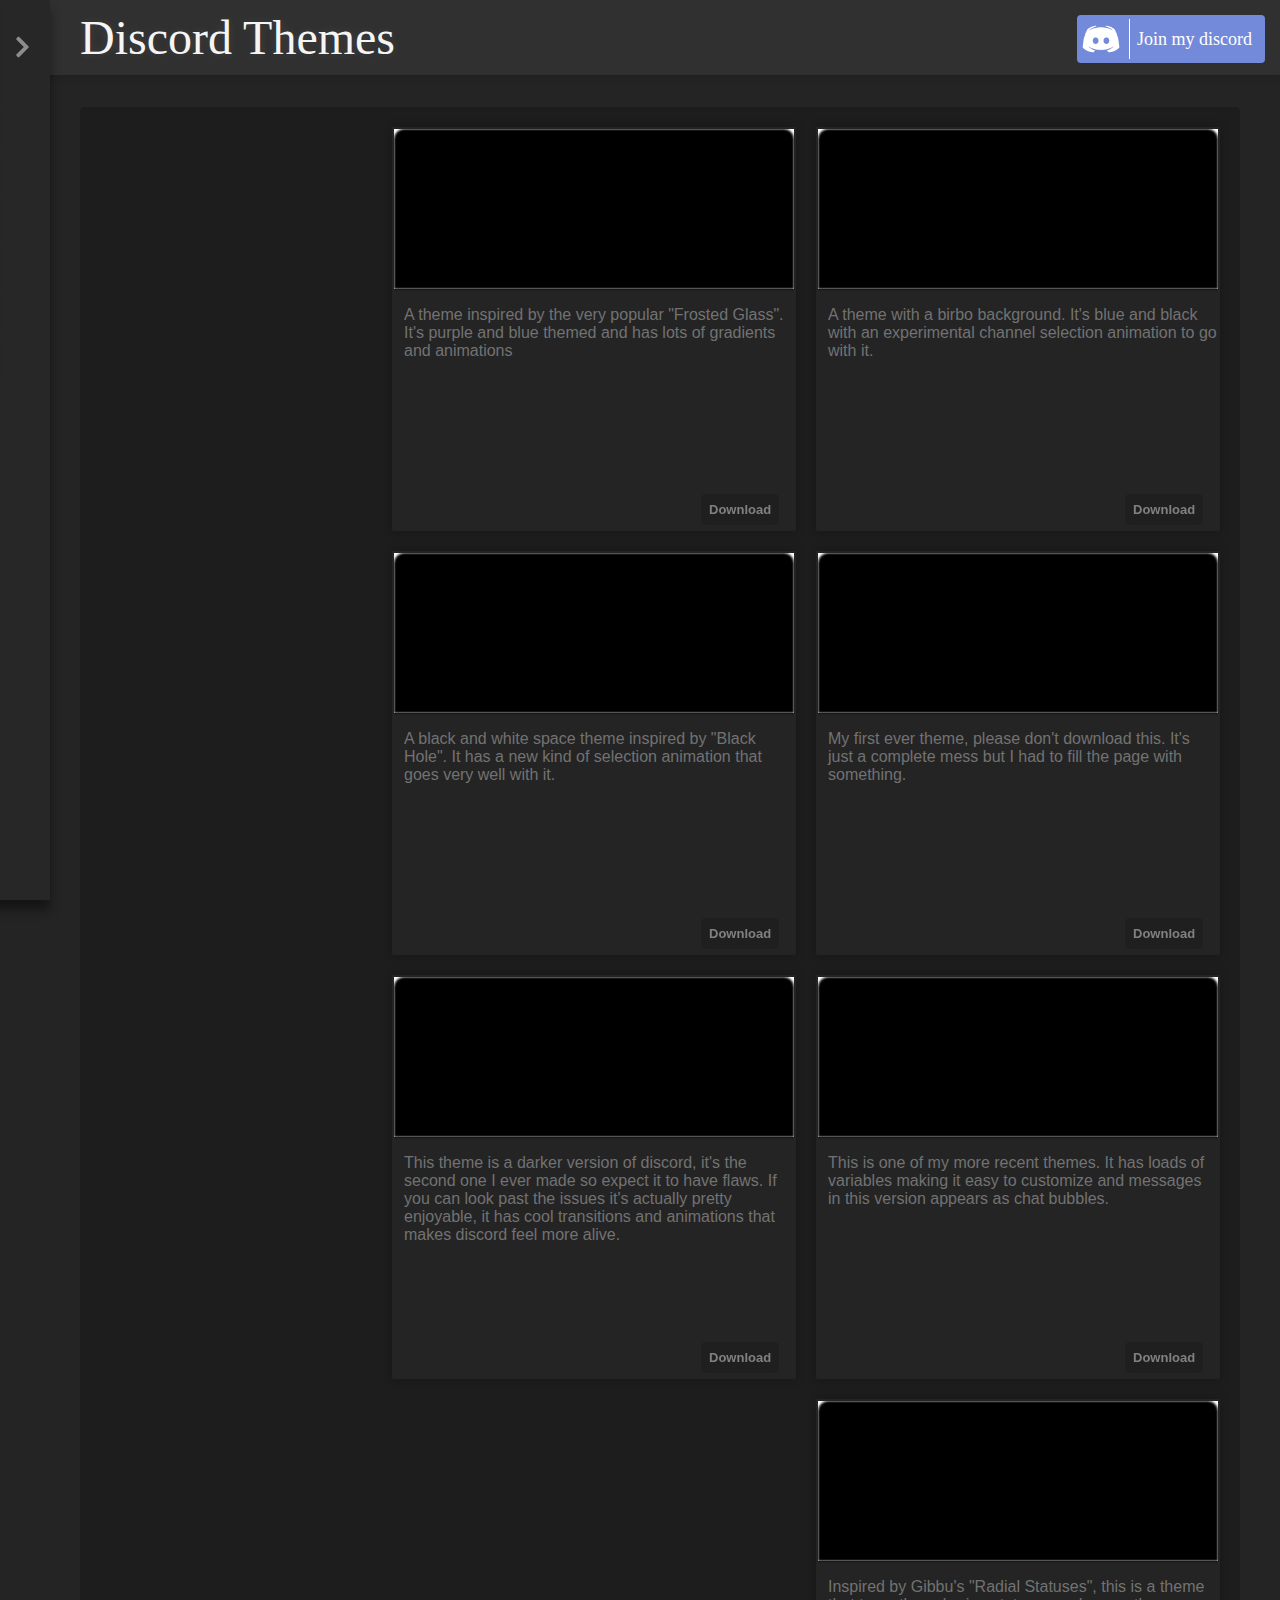
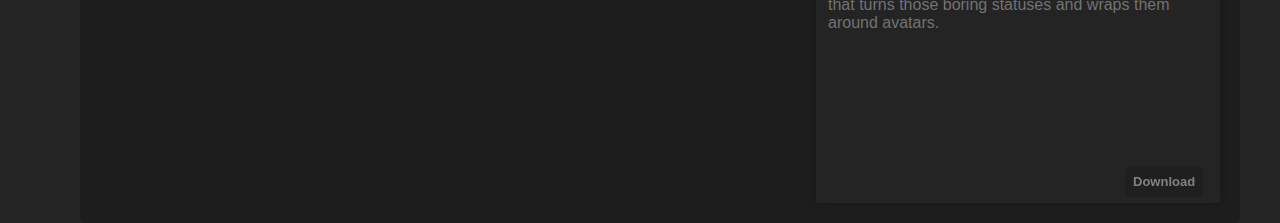
==== index.html @ b6d6aa36 "aa" ====
<!DOCTYPE html>
<html lang="en">
    <head>
        <script type="text/javascript"> (function() { var css = document.createElement('link'); css.href = 'https://use.fontawesome.com/releases/v5.1.0/css/all.css'; css.rel = 'stylesheet'; css.type = 'text/css'; document.getElementsByTagName('head')[0].appendChild(css); })(); </script>
        <link rel="stylesheet" href="//use.fontawesome.com/releases/v5.0.7/css/all.css">
        <link href="https://fonts.googleapis.com/css2?family=Bebas+Neue&display=swap" rel="stylesheet">
        <link rel="stylesheet" type="text/css" href="style.css">
        <meta charset="UTF-8">
        <meta name="viewport" content="width=device-width, initial-scale=1">
        <meta http-equiv="X-UA-compatible" content="ie=edge">
        <title>AliThemes</title>
        <header>
          Discord Themes
        </header>
        <a class="discord-invite" href="https://discord.gg/7rQtENq" target="_blank">
          <img src="discordicon.png" alt="discord icon">
        </a>
        <div class="joinuwu">Join my discord</div>
    </head>
    <body>
        <div id="mySidenav" class="sidenav">
            <i class="fas fa-chevron-right" id="rotateMe"> 
                <button onclick="navControl()" id="openAndclose"></button>    
            </i>
            <a href="#AboutSection">these dont do anything at the moment, dont have a use for them... keeping them in anyways :cool:</a>
            <a href="#see, it changes">a</a>
            <a href="#">no stop it please</a>
            <a href="#">aaa</a>
            <a href="#">POG</a>
            <a href="#">stop</a>
            <a href="#">pp</a>
            <i class="far fa-question-circle">
                <button class="navButton" onclick="myFaq()" id="FaqButton"></button>  
            </i>
            <a class="faq-button" id="flyMeIn">uhhh this is a faq thing i think, not sure tho</a>
          </div>
          <div class="main-page">
            <div class="theme-boxes box1">
              <a href="AliciaTheme3.theme.css" download>Download</a>
              <div class="header">
                <div class="header-image"></div>
              </div>
              <div class="footer">
             <p>   A theme inspired by the very popular "Frosted Glass". It's purple and blue themed and has lots of gradients and animations</p>
              </div>
            </div>
            <div class="theme-boxes box2">
              <a href="AliciaTheme5.theme.css" download>Download</a>
              <div class="header">
                <div class="header-image"></div>
              </div>
              <div class="footer">
              <p>  A theme with a birbo background. It's blue and black with an experimental channel selection animation to go with it.</p>
              </div>
            </div>
            <div class="theme-boxes box3">
              <a href="AliciaTheme4.theme.css" download>Download</a>
              <div class="header">
                <div class="header-image"></div>
              </div>
              <div class="footer">
              <p>  A black and white space theme inspired by "Black Hole". It has a new kind of selection animation that goes very well with it.</p>
              </div>
            </div>
            <div class="theme-boxes box4">
              <a href="Alicia.theme.css" download>Download</a>
              <div class="header">
                <div class="header-image"></div>
              </div>
              <div class="footer">
               <p> My first ever theme, please don't download this. It's just a complete mess but I had to fill the page with something. </p>
              </div>
            </div>
            <div class="theme-boxes box5">
              <a href="AliciaTheme2.theme.css" download>Download</a>
              <div class="header">
                <div class="header-image"></div>
              </div>
              <div class="footer">
               <p> This theme is a darker version of discord, it's the second one I ever made so expect it to have flaws. If you can look past the issues it's actually pretty enjoyable, it has cool transitions and animations that makes discord feel more alive. </p>
              </div>
            </div>
            <div class="theme-boxes box6">
              <a href="AliciaTheme6.theme.css" download>Download</a>
              <div class="header">
                <div class="header-image"></div>
              </div>
              <div class="footer">
                <p> This is one of my more recent themes. It has loads of variables making it easy to customize and messages in this version appears as chat bubbles.</p>
              </div>
            </div>
            <div class="theme-boxes box7">
              <a href="WrappingStatuses.theme.css" download>Download</a>
              <div class="header">
                <div class="header-image"></div>
              </div>
              <div class="footer">
                <p>Inspired by Gibbu's "Radial Statuses", this is a theme that turns those boring statuses and wraps them around avatars.</p>
              </div>
            </div>
          </div>
        <script src="index.js"></script>
    </body>
</html>
---- style.css ----
:root {
    --theme-box-colors: rgb(36, 36, 36);
}

body::-webkit-scrollbar {
    width: 10px;
    background: rgb(39, 39, 39)
}

body::-webkit-scrollbar-thumb {
    background: rgb(56, 56, 56)
}
html {
    height: 100%;
}

body {
    margin: 0px 0px 0px 0px;
    background: rgb(36, 36, 36)
  }

.discord-invite {
    border-radius: 4px;
    padding: 4px;
    position: absolute;
    right: 15px;
    top: 15px;
    width: 180px;
    height: 40px;
    background: #738ADB;
}

.joinuwu {
    position: absolute;
    right: 28px;
    top: 29px;
    font-size: 18px;
    font-weight: lighter;
    color: white;
    text-decoration: none;
    font-family: Impact;
    pointer-events: none;
}

.discord-invite img { 
    padding-right: 8px;
    width: 40px;
    border-right: 1px solid white;
}

header {
    background: linear-gradient(0deg, rgb(48, 48, 48), rgb(48, 48, 48));
    padding: 10px;
    font-weight: lighter;
    font-family: Impact;
    padding-left: 5rem;
    font-size: 3rem;
    color: rgb(245, 245, 245);
    text-shadow: 0px 0px 10px rgba(255, 255, 255, 0.096);
    box-shadow: 0px 0px 10px rgba(0, 0, 0, 0.212);
}

.sidenav {
    z-index: 100;
    position: absolute;
    display: flex;
    flex-wrap: nowrap;
    flex-direction: column;
    width: 300px;
    height: 100%;
    position: fixed;
    bottom: 0; left: 0px;
    overflow-x: hidden;
    background: rgb(39, 39, 39);
    box-shadow: 0px 10px 10px rgba(0, 0, 0, 0.425);
    transition: left .5s ease;
    left: -250px;
}

.sidenav a:not(.faq-button) {
    display: flex;
    overflow: hidden;
    font-family: sans-serif;
    float: left;
    color: rgb(83, 83, 83);
    background: rgba(29, 29, 29, 0.993);
    box-shadow: 0px 0px 10px rgba(0, 0, 0, 0.158);
    padding:10px 10px 10px 20px;
    text-decoration: none;
    font-size: 17px;
    margin: 3px 3.5rem 3px 0px;
    border-radius: 0px 5px 5px 0px;
    transition: all .1s ease;
    font-weight: bolder;
}

.sidenav a:hover {
    background: rgba(44, 44, 44, 0.993);
    color: #ffffff;
}

.fa-chevron-right {
    color: rgba(204, 204, 204, 0.616);
    font-size: 1.5rem;
    position: absolute;
    right: 20px;
    top: 35px;
    cursor: pointer;
    transition: .7s ease;
    transition-property: transform;
}

.fa-chevron-right:hover {
    color: rgb(255, 255, 255);
}

.fa-chevron-right button, .navButton {
    position: absolute;
    width: 100%;
    height: 100%;
    background: transparent;
    color: transparent;
    border: none!important;
    right: 0px;
    cursor: pointer;
}


button:focus {
    outline: none;
}

.fa-question-circle {
position: absolute;
color: rgba(158, 158, 158, 0.616);
transition: all .1s ease;
font-size: 1.7rem;
cursor: pointer;
bottom: 10px;
left: 10px
}
.fa-question-circle:hover {
    color: white;
}

.faq-button {
    left: -280px;
    width: 250px;
    position: absolute;
    bottom: 40px;
    overflow: hidden;
    font-family: sans-serif;
    background: rgb(44, 44, 44);
    color: #ffffff;
    box-shadow: 0px 0px 10px rgba(0, 0, 0, 0.158);
    padding:10px 10px 10px 20px;
    text-decoration: none;
    font-size: 17px;
    margin-right: 3.5rem;
    border-radius: 0px 10px 10px 0px;
    transition: left .7s ease;
    font-weight: bolder;
}

.main-page {
    transition: flex .2s ease;
    flex-basis: auto; /* default auto */
    justify-content: end;
    width: fit-content;
    padding: 10px;
    display: flex;
    flex-wrap: wrap;
    flex-direction: row;
    background: rgb(29, 29, 29);
    margin: 2rem 2.5rem 0px 5rem;
    border-radius: 5px;
}

.theme-boxes {
    overflow: hidden;
    background: white;
    width: 25rem;
    height: 25rem;
    margin: 10px;
    border-radius: 0px 0px 2px 2px;
    box-shadow: 0px 0px 10px rgba(0, 0, 0, 0.24);
    border: 2px solid var(--theme-box-colors);
    font-weight: ;
    color: rgb(114, 114, 114);
    font-family: sans-serif;
}

.theme-boxes .header {
    background: rgb(0, 0, 0);
    width: 100%;
    height: 40%;
    border-radius: 10px 10px 0px 0px;
    filter: blur(1px);
}
.theme-boxes .footer {
    height: 60%;
    width: 100%;
    padding: 1px 10px 10px 10px;
    background: var(--theme-box-colors);
}


.box7 .header-image {
    background: url("https://imgur.com/zJPBnrt.png");
    background-size: contain!important;
}

.box6 .header-image {
    background: url("https://imgur.com/vJzjOjk.png")
}

.box5 .header-image {
    background: url("https://imgur.com/uXhTIY6.png");
}

.box4 .header-image {
    background: url("https://i.imgur.com/XbCyE5a.png")
}

.box3 .header-image {
    background: url("http://getwallpapers.com/wallpaper/full/d/4/8/510902.jpg")
}

.box2 .header-image {
    background: url("https://images.pexels.com/photos/2961876/pexels-photo-2961876.jpeg?auto=compress&cs=tinysrgb&dpr=2&h=750&w=1260");
    background-position: center;
}

.box1 .header-image {
    background: url("https://wallpaperboat.com/wp-content/uploads/2019/06/minimalist-desktop-14.jpg");
}

.theme-boxes .header-image {
    border-radius: 10px 10px 0px 0px;
    width: 100%;
    height: 100%;
    background-size: cover;
    transform: scale(1.1);
}

.theme-boxes a {
    filter: blur(0px)!important;
    position: absolute;
    margin-left: 307px;
    margin-top: 365px;
    text-decoration: none;
    color: gray;
    font-size: 13px;
    font-family: Verdana, Geneva, Tahoma, sans-serif;
    font-weight: bolder;
    background: rgb(31, 31, 31);
    padding: 8px;
    border-radius: 5px;
    transition: all .1s ease;
}
.theme-boxes a:hover {
    color: white;
    background: rgb(29, 29, 29);
    box-shadow: 0px 0px 10px rgba(0, 0, 0, 0.144);
}   

p {
    white-space:normal;
    margin-right: 10px;
}
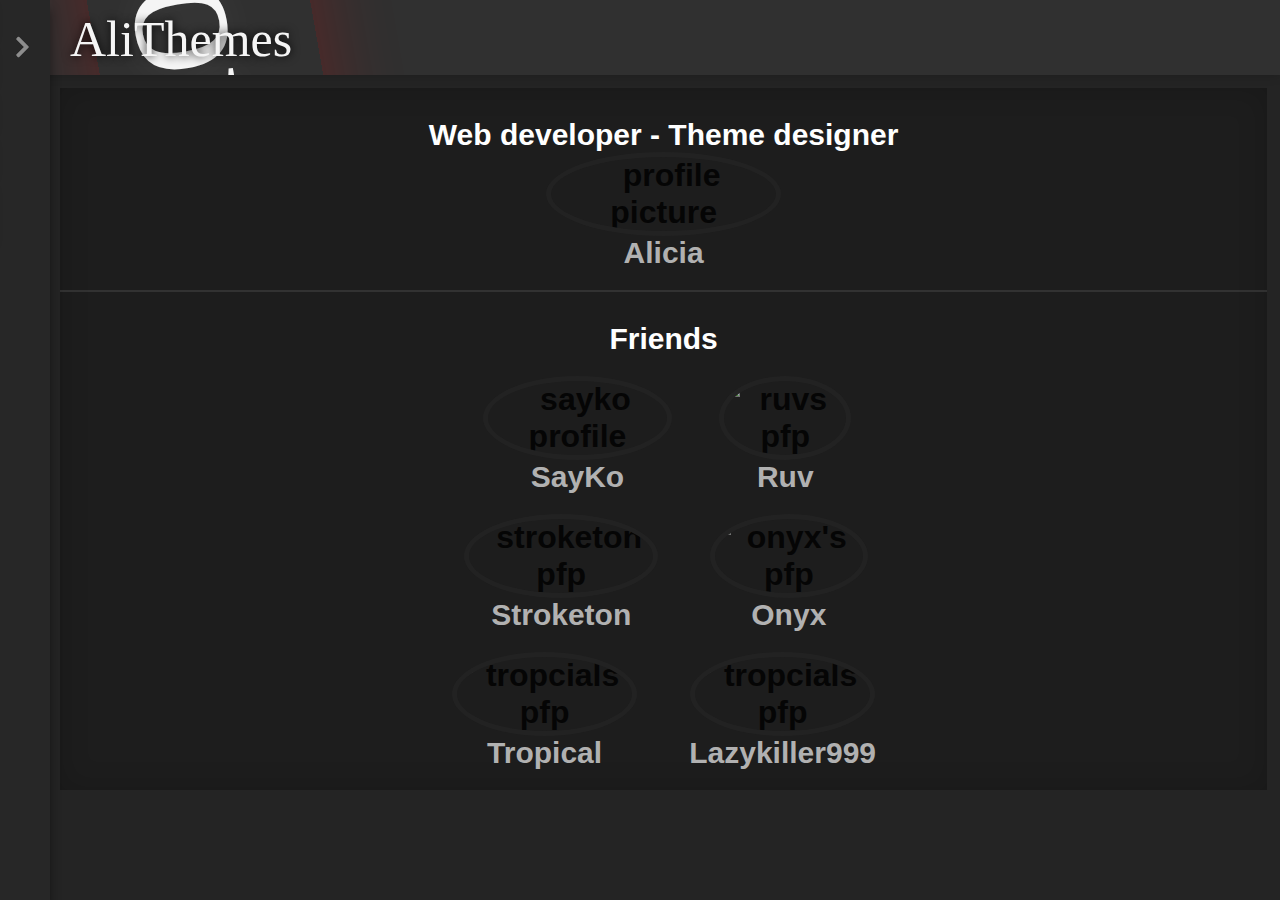
==== commit bc61d70d: "d" ====
--- a/index.html
+++ b/index.html
@@ -4,101 +4,84 @@
         <script type="text/javascript"> (function() { var css = document.createElement('link'); css.href = 'https://use.fontawesome.com/releases/v5.1.0/css/all.css'; css.rel = 'stylesheet'; css.type = 'text/css'; document.getElementsByTagName('head')[0].appendChild(css); })(); </script>
         <link rel="stylesheet" href="//use.fontawesome.com/releases/v5.0.7/css/all.css">
         <link href="https://fonts.googleapis.com/css2?family=Bebas+Neue&display=swap" rel="stylesheet">
-        <link rel="stylesheet" type="text/css" href="style.css">
+        <link rel="stylesheet" type="text/css" href="/style.css">
         <meta charset="UTF-8">
         <meta name="viewport" content="width=device-width, initial-scale=1">
         <meta http-equiv="X-UA-compatible" content="ie=edge">
+        <script src="https://kit.fontawesome.com/yourcode.js"></script>
         <title>AliThemes</title>
         <header>
-          Discord Themes
+          <img src="images/rainbow-flag.png" alt="rainbow flag" class="lgbtqflag">
+          <div>
+            AliThemes
+          </div>
         </header>
-        <a class="discord-invite" href="https://discord.gg/7rQtENq" target="_blank">
-          <img src="discordicon.png" alt="discord icon">
-        </a>
-        <div class="joinuwu">Join my discord</div>
     </head>
     <body>
         <div id="mySidenav" class="sidenav">
             <i class="fas fa-chevron-right" id="rotateMe"> 
                 <button onclick="navControl()" id="openAndclose"></button>    
             </i>
-            <a href="#AboutSection">these dont do anything at the moment, dont have a use for them... keeping them in anyways :cool:</a>
-            <a href="#see, it changes">a</a>
-            <a href="#">no stop it please</a>
-            <a href="#">aaa</a>
-            <a href="#">POG</a>
-            <a href="#">stop</a>
-            <a href="#">pp</a>
+            <a href="/index.html"><i class="fas fa-home" style="margin-right: 10px;"></i>Main page</a>
+            <a href="subpages/discord.html"><i class="fas fa-paint-brush" style="margin-right: 10px;"></i>Discord themes</a>
+            <a href="https://discord.gg/qdPhWs2" target="_blank"><i class='fab fa-discord' style="margin-right: 10px;"></i>Join my Discord!</a>
+            <a href="https://www.youtube.com/channel/UCUIJP0MaiaFjW5RuVQtSgsg?view_as=subscriber" target="_blank"><i class="fab fa-youtube" style="margin-right: 10px;"></i>My youtube channel</a>
+            <a>...more useful buttons coming soon...</a>
             <i class="far fa-question-circle">
                 <button class="navButton" onclick="myFaq()" id="FaqButton"></button>  
             </i>
-            <a class="faq-button" id="flyMeIn">uhhh this is a faq thing i think, not sure tho</a>
+            <a class="faq-button" id="flyMeIn">this is a faq button, not really necessary but it looked cool on the page :></a>
           </div>
-          <div class="main-page">
-            <div class="theme-boxes box1">
-              <a href="AliciaTheme3.theme.css" download>Download</a>
-              <div class="header">
-                <div class="header-image"></div>
-              </div>
-              <div class="footer">
-             <p>   A theme inspired by the very popular "Frosted Glass". It's purple and blue themed and has lots of gradients and animations</p>
+          <div class="home-page">
+            <div class="totte-box">
+                <div class="alicias-container">
+                  <div class="image-text highlightaaaa">Web developer - Theme designer</div>
+                  <img src="images/totte.png" alt="profile picture" class="totteImage" onclick="myFunction(2)">
+                  <div class="image-text">
+                    <a href="https://discordapp.com/users/268015935892226048" target="_blank" class="image-text">Alicia</a>
+                    <div class="line-break"></div>
+                    <div class="explain2">Friends</div>
+                  </div>
+                </div>
+            </div>
+            <div class="friends-container">
+              <div class="image-containers">
+              <img src="images/sayko.png" alt="sayko profile" class="totteImage" onclick="resetVariable()">
+              <div class="image-text">
+                <a href="https://discordapp.com/users/574658580561788954" target="_blank" class="image-text">SayKo</a>
               </div>
             </div>
-            <div class="theme-boxes box2">
-              <a href="AliciaTheme5.theme.css" download>Download</a>
-              <div class="header">
-                <div class="header-image"></div>
-              </div>
-              <div class="footer">
-              <p>  A theme with a birbo background. It's blue and black with an experimental channel selection animation to go with it.</p>
+            <div class="image-containers">
+              <img src="images/ruv.png" alt="ruvs pfp" class="totteImage">
+              <div class="image-text">
+                <a href="https://discordapp.com/users/253698870503145472" target="_blank" class="image-text">Ruv</a>
               </div>
             </div>
-            <div class="theme-boxes box3">
-              <a href="AliciaTheme4.theme.css" download>Download</a>
-              <div class="header">
-                <div class="header-image"></div>
-              </div>
-              <div class="footer">
-              <p>  A black and white space theme inspired by "Black Hole". It has a new kind of selection animation that goes very well with it.</p>
+            <div class="image-containers">
+              <img src="images/stroketon.png" alt="stroketon pfp" class="totteImage">
+              <div class="image-text">
+                <a href="https://discordapp.com/users/666367959119298617" target="_blank" class="image-text">Stroketon</a>
               </div>
             </div>
-            <div class="theme-boxes box4">
-              <a href="Alicia.theme.css" download>Download</a>
-              <div class="header">
-                <div class="header-image"></div>
-              </div>
-              <div class="footer">
-               <p> My first ever theme, please don't download this. It's just a complete mess but I had to fill the page with something. </p>
+            <div class="image-containers">
+              <img src="images/onyx.gif" alt="onyx's pfp" class="totteImage" onclick="myFunction(1)">
+              <div class="image-text">
+                <a href="https://discordapp.com/users/173723461619810304" target="_blank" class="image-text" id="changemyhref">Onyx</a>
               </div>
             </div>
-            <div class="theme-boxes box5">
-              <a href="AliciaTheme2.theme.css" download>Download</a>
-              <div class="header">
-                <div class="header-image"></div>
-              </div>
-              <div class="footer">
-               <p> This theme is a darker version of discord, it's the second one I ever made so expect it to have flaws. If you can look past the issues it's actually pretty enjoyable, it has cool transitions and animations that makes discord feel more alive. </p>
+            <div class="image-containers">
+              <img src="images/tropical.png" alt="tropcials pfp" class="totteImage">
+              <div class="image-text">
+                <a href="https://discordapp.com/users/497875805871931394" target="_blank" class="image-text">Tropical</a>
               </div>
             </div>
-            <div class="theme-boxes box6">
-              <a href="AliciaTheme6.theme.css" download>Download</a>
-              <div class="header">
-                <div class="header-image"></div>
-              </div>
-              <div class="footer">
-                <p> This is one of my more recent themes. It has loads of variables making it easy to customize and messages in this version appears as chat bubbles.</p>
-              </div>
-            </div>
-            <div class="theme-boxes box7">
-              <a href="WrappingStatuses.theme.css" download>Download</a>
-              <div class="header">
-                <div class="header-image"></div>
-              </div>
-              <div class="footer">
-                <p>Inspired by Gibbu's "Radial Statuses", this is a theme that turns those boring statuses and wraps them around avatars.</p>
+            <div class="image-containers">
+              <img src="images/lazykiller.gif" alt="tropcials pfp" class="totteImage">
+              <div class="image-text">
+                <a href="https://discordapp.com/users/389116729185271811" target="_blank" class="image-text">Lazykiller999</a>
               </div>
             </div>
           </div>
-        <script src="index.js"></script>
+        <script src="/index.js"></script>
     </body>
 </html>--- a/style.css
+++ b/style.css
@@ -1,5 +1,10 @@
 :root {
     --theme-box-colors: rgb(36, 36, 36);
+}
+
+@font-face {
+    src: url(impact.ttf);
+    font-family: myFont;
 }
 
 body::-webkit-scrollbar {
@@ -15,49 +20,41 @@
 }
 
 body {
-    margin: 0px 0px 0px 0px;
+    margin: 0px 0px 0px 0px!important;
     background: rgb(36, 36, 36)
   }
 
-.discord-invite {
-    border-radius: 4px;
-    padding: 4px;
-    position: absolute;
-    right: 15px;
-    top: 15px;
-    width: 180px;
-    height: 40px;
-    background: #738ADB;
-}
-
-.joinuwu {
-    position: absolute;
-    right: 28px;
-    top: 29px;
-    font-size: 18px;
-    font-weight: lighter;
-    color: white;
-    text-decoration: none;
-    font-family: Impact;
-    pointer-events: none;
-}
-
-.discord-invite img { 
-    padding-right: 8px;
-    width: 40px;
-    border-right: 1px solid white;
+.secondflag {
+    position: ;
+}
+
+.lgbtqflag {
+    width: 2.5rem;
+    transform: rotate(80deg) scale(4);
+    margin-left: -5px;
+    box-shadow: 0px 0px 20px rgba(255, 0, 0, 0.226);
+}
+
+header div  {
+    position: absolute;
+    top: 10px;
+    left: 70px;
+    text-shadow: 0px 0px 10px black;
+    font-size: min(10vw, 50px);
 }
 
 header {
+    overflow: hidden;
     background: linear-gradient(0deg, rgb(48, 48, 48), rgb(48, 48, 48));
     padding: 10px;
     font-weight: lighter;
-    font-family: Impact;
+    font-family: myFont;
     padding-left: 5rem;
     font-size: 3rem;
     color: rgb(245, 245, 245);
     text-shadow: 0px 0px 10px rgba(255, 255, 255, 0.096);
     box-shadow: 0px 0px 10px rgba(0, 0, 0, 0.212);
+    margin: none;
 }
 
 .sidenav {
@@ -99,6 +96,15 @@
     color: #ffffff;
 }
 
+.sidenav a:nth-of-type(3):hover  {
+    background: #738ADB;
+    color: #ffffff;
+}
+
+.sidenav a:nth-of-type(4):hover  {
+    background: #FF0000;
+}
+
 .fa-chevron-right {
     color: rgba(204, 204, 204, 0.616);
     font-size: 1.5rem;
@@ -163,17 +169,14 @@
 }
 
 .main-page {
-    transition: flex .2s ease;
-    flex-basis: auto; /* default auto */
-    justify-content: end;
-    width: fit-content;
-    padding: 10px;
     display: flex;
     flex-wrap: wrap;
     flex-direction: row;
     background: rgb(29, 29, 29);
-    margin: 2rem 2.5rem 0px 5rem;
     border-radius: 5px;
+    margin-left: 60px;
+    margin-top: 10px;
+    padding: 10px;
 }
 
 .theme-boxes {
@@ -185,7 +188,6 @@
     border-radius: 0px 0px 2px 2px;
     box-shadow: 0px 0px 10px rgba(0, 0, 0, 0.24);
     border: 2px solid var(--theme-box-colors);
-    font-weight: ;
     color: rgb(114, 114, 114);
     font-family: sans-serif;
 }
@@ -207,7 +209,7 @@
 
 .box7 .header-image {
     background: url("https://imgur.com/zJPBnrt.png");
-    background-size: contain!important;
+    background-size: cover;
 }
 
 .box6 .header-image {
@@ -237,7 +239,8 @@
 
 .theme-boxes .header-image {
     border-radius: 10px 10px 0px 0px;
-    width: 100%;
+    width: auto;
+    max-width: 100%;
     height: 100%;
     background-size: cover;
     transform: scale(1.1);
@@ -245,9 +248,6 @@
 
 .theme-boxes a {
     filter: blur(0px)!important;
-    position: absolute;
-    margin-left: 307px;
-    margin-top: 365px;
     text-decoration: none;
     color: gray;
     font-size: 13px;
@@ -267,4 +267,87 @@
 p {
     white-space:normal;
     margin-right: 10px;
-}+}
+
+.home-page {
+    overflow: hidden;
+    box-shadow: inset 0px 0px 30px rgba(0, 0, 0, 0.164);
+    background: rgb(29, 29, 29);
+    height: 100%;
+    font-family: sans-serif;
+    font-weight: bold;
+    font-size: 2rem;
+    padding-top: 30px;
+    padding-bottom: 10px;
+    margin: 1%;
+    margin-left: 60px;
+}
+
+.alicias-container {
+    display: flex;
+    flex-direction: column;
+    justify-content: center;
+    width: 100%;
+}
+
+.totteImage {
+    text-align: center;
+    width: 80%;
+    max-width: 225px;
+    text-align:center;
+    display:block;
+    margin:auto;
+    border-radius: 50%;
+    border: min(3vw, 5px) solid rgb(36, 36, 36);
+    opacity: .8;
+}
+
+.image-text {
+    color: rgb(177, 177, 177);
+    text-align: center;    
+    text-decoration: none;
+    transition: all .1s ease;
+    font-size: min(8vw, 30px);
+}
+.image-containers:hover .image-text, .image-containers:hover img, .alicias-container:hover .image-text, .alicias-container:hover img {
+    color: rgb(255, 255, 255)!important;
+    text-shadow: 0px 0px 10px rgba(0, 0, 0, 0.315);
+    opacity: 1;
+}
+
+.explain-text {
+    position: absolute;
+    color: white;
+}
+
+.explain2 {
+    color: white;
+    margin-top: 30px;
+    margin-bottom: -40px;
+}
+
+.line-break {
+    width: 100%;
+    height: 2px;
+    margin-top: 20px;
+    background: rgba(128, 128, 128, 0.219)
+}
+
+.friends-container {
+    margin-left: 25%;
+    display: flex;
+    flex-direction: row;
+    flex-wrap: wrap;
+    justify-content: center;
+    width: auto;
+    max-width: 50%;
+    margin-top: 50px;   
+}
+
+.image-containers {
+    margin: 10px;
+}
+
+.highlightaaaa {
+    color: white;
+}
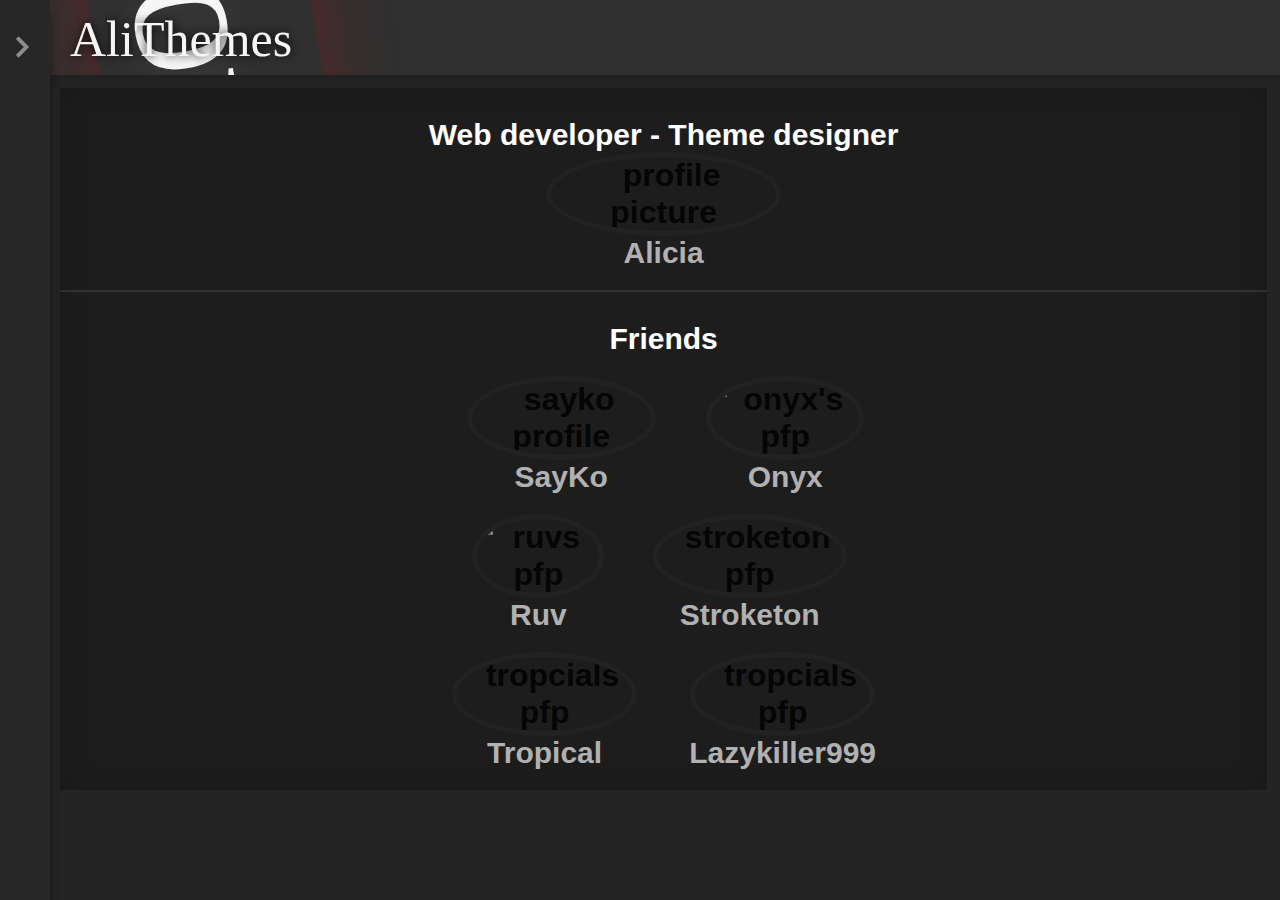
==== commit 01e9c159: "a" ====
--- a/index.html
+++ b/index.html
@@ -2,8 +2,11 @@
 <html lang="en">
     <head>
         <script type="text/javascript"> (function() { var css = document.createElement('link'); css.href = 'https://use.fontawesome.com/releases/v5.1.0/css/all.css'; css.rel = 'stylesheet'; css.type = 'text/css'; document.getElementsByTagName('head')[0].appendChild(css); })(); </script>
-        <link rel="stylesheet" href="//use.fontawesome.com/releases/v5.0.7/css/all.css">
         <link href="https://fonts.googleapis.com/css2?family=Bebas+Neue&display=swap" rel="stylesheet">
+        <meta property="og:title" content="AliThemes" />
+        <meta property="og:description" content="Alicia's theme website" />
+        <meta property="og:image" content="https://imgur.com/LUnFWto.png" />
+        <meta property="og:color" content="#1127128" />
         <link rel="stylesheet" type="text/css" href="/style.css">
         <meta charset="UTF-8">
         <meta name="viewport" content="width=device-width, initial-scale=1">
@@ -26,6 +29,8 @@
             <a href="subpages/discord.html"><i class="fas fa-paint-brush" style="margin-right: 10px;"></i>Discord themes</a>
             <a href="https://discord.gg/qdPhWs2" target="_blank"><i class='fab fa-discord' style="margin-right: 10px;"></i>Join my Discord!</a>
             <a href="https://www.youtube.com/channel/UCUIJP0MaiaFjW5RuVQtSgsg?view_as=subscriber" target="_blank"><i class="fab fa-youtube" style="margin-right: 10px;"></i>My youtube channel</a>
+            <a href="https://enhanceddiscord.com/" target="_blank"><i class="fas fa-edit" style="margin-right: 10px;"></i>EnhancedDiscord</a>
+            <a href="https://betterdiscord.net/" target="_blank"><i class="fas fa-terminal" style="margin-right: 10px;"></i>Betterdiscord</a>
             <a>...more useful buttons coming soon...</a>
             <i class="far fa-question-circle">
                 <button class="navButton" onclick="myFaq()" id="FaqButton"></button>  
@@ -52,6 +57,12 @@
               </div>
             </div>
             <div class="image-containers">
+              <img src="images/onyx.gif" alt="onyx's pfp" class="totteImage" onclick="myFunction(1)">
+              <div class="image-text">
+                <a href="https://discordapp.com/users/173723461619810304" target="_blank" class="image-text" id="changemyhref">Onyx</a>
+              </div>
+            </div>
+            <div class="image-containers">
               <img src="images/ruv.png" alt="ruvs pfp" class="totteImage">
               <div class="image-text">
                 <a href="https://discordapp.com/users/253698870503145472" target="_blank" class="image-text">Ruv</a>
@@ -61,12 +72,6 @@
               <img src="images/stroketon.png" alt="stroketon pfp" class="totteImage">
               <div class="image-text">
                 <a href="https://discordapp.com/users/666367959119298617" target="_blank" class="image-text">Stroketon</a>
-              </div>
-            </div>
-            <div class="image-containers">
-              <img src="images/onyx.gif" alt="onyx's pfp" class="totteImage" onclick="myFunction(1)">
-              <div class="image-text">
-                <a href="https://discordapp.com/users/173723461619810304" target="_blank" class="image-text" id="changemyhref">Onyx</a>
               </div>
             </div>
             <div class="image-containers">
